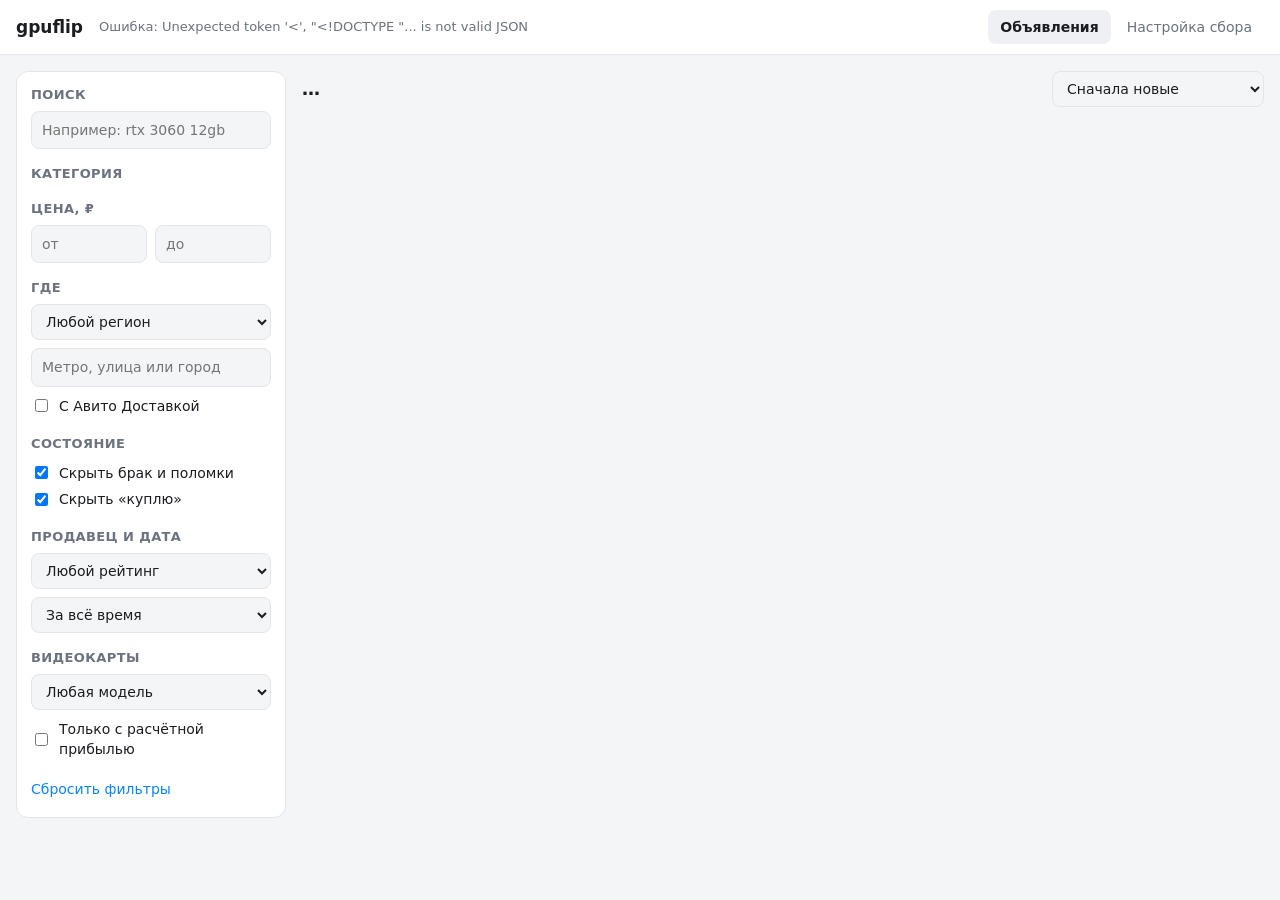
==== gpuflip/ui.html @ a9c436a2 "Sources, local UI, search modes and editable word lists - sources.py: categories x regions x filters" ====
<!doctype html>
<html lang="ru">
<head>
<meta charset="utf-8">
<meta name="viewport" content="width=device-width, initial-scale=1">
<title>gpuflip — база объявлений</title>
<style>
:root {
  --bg: #f4f5f7; --card: #fff; --text: #1b1d21; --muted: #6b7280; --line: #e3e5ea;
  --accent: #0a84ff; --accent-text: #fff; --good: #12824c; --good-bg: #e4f6ec; --bad: #b42318; --bad-bg: #fde8e6;
  --chip: #eef0f4; --warn-bg: #fff5d6; --warn: #7a5200;
}
@media (prefers-color-scheme: dark) {
  :root { --bg: #15171b; --card: #1f2227; --text: #eceef2; --muted: #9aa1ad; --line: #2e323a;
    --accent: #4aa3ff; --accent-text: #0b1220; --good: #5fd699; --good-bg: #16382a; --bad: #ff8b80; --bad-bg: #40201d;
    --chip: #2a2e36; --warn-bg: #3a3116; --warn: #f1cf77; }
}
* { box-sizing: border-box; }
body { margin: 0; background: var(--bg); color: var(--text); font: 14px/1.45 system-ui, "Segoe UI", Roboto, Arial, sans-serif; }
a { color: inherit; }
header { background: var(--card); border-bottom: 1px solid var(--line); position: sticky; top: 0; z-index: 5; }
.bar { max-width: 1280px; margin: 0 auto; padding: 10px 16px; display: flex; gap: 16px; align-items: center; flex-wrap: wrap; }
.brand { font-weight: 700; font-size: 17px; }
.stat { color: var(--muted); font-size: 13px; }
.tabs { display: flex; gap: 4px; margin-left: auto; }
.tabs button { border: 0; background: none; color: var(--muted); padding: 7px 12px; border-radius: 8px; font: inherit; cursor: pointer; }
.tabs button.on { background: var(--chip); color: var(--text); font-weight: 600; }
main { max-width: 1280px; margin: 0 auto; padding: 16px; display: grid; grid-template-columns: 270px 1fr; gap: 16px; align-items: start; }
aside { background: var(--card); border: 1px solid var(--line); border-radius: 12px; padding: 14px; position: sticky; top: 62px; max-height: calc(100vh - 78px); overflow: auto; }
aside h3 { font-size: 13px; margin: 16px 0 6px; color: var(--muted); font-weight: 600; text-transform: uppercase; letter-spacing: .03em; }
aside h3:first-child { margin-top: 0; }
input[type=text], input[type=number], input[type=search], select {
  width: 100%; padding: 8px 10px; border: 1px solid var(--line); border-radius: 8px; background: var(--bg); color: var(--text); font: inherit; }
input:focus, select:focus, button:focus-visible { outline: 2px solid var(--accent); outline-offset: 1px; }
.row2 { display: grid; grid-template-columns: 1fr 1fr; gap: 8px; }
label.chk { display: flex; gap: 8px; align-items: center; padding: 3px 0; cursor: pointer; }
label.chk span.n { margin-left: auto; color: var(--muted); font-size: 12px; font-variant-numeric: tabular-nums; }
.btn { border: 1px solid var(--line); background: var(--card); color: var(--text); padding: 8px 14px; border-radius: 8px; font: inherit; cursor: pointer; }
.btn.primary { background: var(--accent); border-color: var(--accent); color: var(--accent-text); font-weight: 600; }
.btn:disabled { opacity: .5; cursor: default; }
.btn.link { border: 0; background: none; color: var(--accent); padding: 4px 0; }
.head { display: flex; align-items: center; gap: 12px; margin-bottom: 10px; flex-wrap: wrap; }
.head h2 { margin: 0; font-size: 18px; }
.head select { width: auto; margin-left: auto; }
.card { background: var(--card); border: 1px solid var(--line); border-radius: 12px; padding: 12px; display: grid; grid-template-columns: 168px 1fr auto; gap: 14px; margin-bottom: 10px; }
.card.bad { opacity: .7; }
.pic { width: 168px; height: 126px; border-radius: 8px; background: var(--chip); object-fit: cover; display: block; }
.pic.none { display: flex; align-items: center; justify-content: center; color: var(--muted); font-size: 12px; }
.title { font-size: 16px; font-weight: 600; text-decoration: none; color: var(--accent); overflow-wrap: anywhere; }
.title:hover { text-decoration: underline; }
.desc { color: var(--text); margin: 6px 0; display: -webkit-box; -webkit-line-clamp: 3; -webkit-box-orient: vertical; overflow: hidden; white-space: pre-line; overflow-wrap: anywhere; }
.meta { color: var(--muted); font-size: 13px; }
.chips { display: flex; gap: 6px; flex-wrap: wrap; margin-top: 6px; }
.chip { background: var(--chip); border-radius: 999px; padding: 2px 9px; font-size: 12px; white-space: nowrap; }
.chip.good { background: var(--good-bg); color: var(--good); }
.chip.bad { background: var(--bad-bg); color: var(--bad); }
.chip.warn { background: var(--warn-bg); color: var(--warn); }
.side { text-align: right; min-width: 150px; }
.price { font-size: 19px; font-weight: 700; white-space: nowrap; }
.old { color: var(--muted); text-decoration: line-through; font-size: 13px; }
.profit { color: var(--good); font-weight: 600; margin-top: 6px; }
.small { font-size: 12px; color: var(--muted); }
.empty { background: var(--card); border: 1px dashed var(--line); border-radius: 12px; padding: 40px 16px; text-align: center; color: var(--muted); }
.more { display: block; margin: 14px auto; }
#settings { grid-column: 1 / -1; }
.panel { background: var(--card); border: 1px solid var(--line); border-radius: 12px; padding: 16px; margin-bottom: 16px; }
.panel h2 { margin: 0 0 4px; font-size: 18px; }
.tablewrap { overflow-x: auto; margin: 12px 0; }
table { border-collapse: collapse; width: 100%; min-width: 980px; }
th { text-align: left; font-size: 12px; color: var(--muted); font-weight: 600; padding: 4px 6px; }
td { padding: 4px 6px; vertical-align: middle; }
td input[type=number] { width: 96px; }
td.c { text-align: center; }
.note { background: var(--warn-bg); color: var(--warn); border-radius: 8px; padding: 10px 12px; margin: 10px 0; }
pre { background: var(--bg); border: 1px solid var(--line); border-radius: 8px; padding: 10px; overflow: auto; font-size: 12px; max-height: 220px; white-space: pre-wrap; }
.msg { margin-left: 10px; font-size: 13px; }
.msg.err { color: var(--bad); } .msg.ok { color: var(--good); }
[hidden] { display: none !important; }
@media (max-width: 860px) {
  main { grid-template-columns: 1fr; }
  aside { position: static; max-height: none; }
  .card { grid-template-columns: 110px 1fr; }
  .pic { width: 110px; height: 84px; }
  .side { grid-column: 1 / -1; text-align: left; }
}
</style>
</head>
<body>
<header><div class="bar">
  <span class="brand">gpuflip</span>
  <span class="stat" id="stat">загрузка…</span>
  <nav class="tabs">
    <button id="tab-list" class="on" type="button">Объявления</button>
    <button id="tab-settings" type="button">Настройка сбора</button>
  </nav>
</div></header>

<main>
  <aside id="filters">
    <h3>Поиск</h3>
    <input type="search" id="f-q" placeholder="Например: rtx 3060 12gb">

    <h3>Категория</h3>
    <div id="f-cats"></div>

    <h3>Цена, ₽</h3>
    <div class="row2">
      <input type="number" id="f-pmin" placeholder="от" min="0" step="500">
      <input type="number" id="f-pmax" placeholder="до" min="0" step="500">
    </div>

    <h3>Где</h3>
    <select id="f-region"><option value="">Любой регион</option></select>
    <input type="text" id="f-city" placeholder="Метро, улица или город" style="margin-top:8px">
    <label class="chk" style="margin-top:6px"><input type="checkbox" id="f-delivery"> С Авито Доставкой</label>

    <h3>Состояние</h3>
    <label class="chk"><input type="checkbox" id="f-defect" checked> Скрыть брак и поломки</label>
    <label class="chk"><input type="checkbox" id="f-wanted" checked> Скрыть «куплю»</label>

    <h3>Продавец и дата</h3>
    <select id="f-rating">
      <option value="">Любой рейтинг</option><option value="4.5">Рейтинг от 4,5</option><option value="4.8">Рейтинг от 4,8</option>
    </select>
    <select id="f-age" style="margin-top:8px">
      <option value="">За всё время</option><option value="1">За сутки</option><option value="3">За 3 дня</option><option value="7">За неделю</option>
    </select>

    <h3>Видеокарты</h3>
    <select id="f-model"><option value="">Любая модель</option></select>
    <label class="chk" style="margin-top:6px"><input type="checkbox" id="f-profit"> Только с расчётной прибылью</label>

    <button class="btn link" id="f-reset" type="button" style="margin-top:12px">Сбросить фильтры</button>
  </aside>

  <section id="list">
    <div class="head">
      <h2 id="count">…</h2>
      <select id="f-sort" aria-label="Сортировка">
        <option value="date">Сначала новые</option>
        <option value="price_asc">Дешевле</option>
        <option value="price_desc">Дороже</option>
        <option value="profit">По расчётной прибыли</option>
        <option value="rating">По рейтингу продавца</option>
      </select>
    </div>
    <div id="cards"></div>
    <button class="btn more" id="more" type="button" hidden>Показать ещё</button>
  </section>

  <section id="settings" hidden>
    <div class="panel">
      <h2>Что собирает парсер</h2>
      <div class="small">Каждая строка — один поиск на Авито: раздел, регион и фильтры. Сортировка всегда «по дате».</div>
      <div class="tablewrap"><table>
        <thead><tr><th>Вкл.</th><th>Название</th><th>Раздел</th><th>Регион</th><th>Только с доставкой</th>
          <th>Цена от</th><th>Цена до</th><th>Слова в поиске</th><th>Страниц</th><th></th></tr></thead>
        <tbody id="src-rows"></tbody>
      </table></div>
      <button class="btn" id="src-add" type="button">Добавить источник</button>
      <button class="btn primary" id="src-save" type="button">Сохранить</button>
      <span class="msg" id="src-msg"></span>
      <div class="note">Авито быстро ограничивает доступ: чем больше страниц и чем чаще обход, тем выше шанс получить капчу.
        Для «Вся Россия» включайте «Только с доставкой» — иначе попадут объявления, которые в Москву не привезти.</div>
    </div>
    <div class="panel">
      <h2>Обход</h2>
      <div class="small">Откроется окно Chrome и пройдёт по включённым источникам. Не чаще раза в 10 минут.</div>
      <p><button class="btn primary" id="scan-go" type="button">Запустить обход сейчас</button>
        <span class="msg" id="scan-msg"></span></p>
      <pre id="scan-log">—</pre>
    </div>
  </section>
</main>

<script>
"use strict";
const $ = id => document.getElementById(id);
const fmt = n => n == null ? "—" : Math.round(n).toLocaleString("ru-RU") + " ₽";
const FLAGS = {mining: "майнинг", untested: "не тестировалась", prepay: "предоплата", repaired: "был ремонт",
  flashed: "прошивка", no_testing_allowed: "без проверки", issues: "есть нюансы"};
const REASONS = {profit_too_small: "прибыль мала", margin_too_small: "маржа мала", out_of_budget: "вне бюджета",
  too_cheap_scam_risk: "подозрительно дёшево", no_price: "нет цены", thin_market: "мало данных о рынке",
  hard_flag: "стоп-признак в тексте", slow: "долго продаётся"};
const reasonText = r => REASONS[r.split(/[(:]/)[0]] || r;

// Тексты объявлений — чужие данные: в DOM только через textContent.
function h(tag, attrs, ...kids) {
  const el = document.createElement(tag);
  for (const [k, v] of Object.entries(attrs || {})) {
    if (v == null || v === false) continue;
    if (k === "class") el.className = v; else if (k === "text") el.textContent = v; else el.setAttribute(k, v === true ? "" : v);
  }
  for (const kid of kids) if (kid != null) el.append(kid);
  return el;
}
async function api(path, body) {
  const r = await fetch(path, body === undefined ? {} :
    {method: "POST", headers: {"Content-Type": "application/json"}, body: JSON.stringify(body)});
  const data = await r.json();
  if (!r.ok) throw new Error(data.error || r.statusText);
  return data;
}

// ---------- фильтры ----------
const TEXT = ["q", "pmin", "pmax", "region", "city", "rating", "age", "model", "sort"];
const state = {page: 1, total: 0, cats: new Set()};

function params() {
  const p = new URLSearchParams();
  for (const k of TEXT) { const v = $("f-" + k).value.trim(); if (v && !(k === "sort" && v === "date")) p.set(k, v); }
  if (state.cats.size) p.set("cat", [...state.cats].join(","));
  if ($("f-delivery").checked) p.set("delivery", "1");
  if ($("f-profit").checked) p.set("profit", "1");
  if (!$("f-defect").checked) p.set("defect", "show");
  if (!$("f-wanted").checked) p.set("wanted", "show");
  return p;
}
function restore() {
  const p = new URLSearchParams(location.hash.slice(1));
  for (const k of TEXT) if (p.has(k)) $("f-" + k).value = p.get(k);
  state.cats = new Set((p.get("cat") || "").split(",").filter(Boolean));
  $("f-delivery").checked = p.get("delivery") === "1";
  $("f-profit").checked = p.get("profit") === "1";
  $("f-defect").checked = p.get("defect") !== "show";
  $("f-wanted").checked = p.get("wanted") !== "show";
}

function card(it) {
  const safeUrl = /^https:\/\/www\.avito\.ru\//.test(it.url || "") ? it.url : null;
  const pic = it.image && /^https:\/\//.test(it.image)
    ? h("img", {class: "pic", src: it.image, alt: "", loading: "lazy", referrerpolicy: "no-referrer"})
    : h("div", {class: "pic none", text: "нет фото"});
  if (pic.tagName === "IMG") pic.onerror = () => pic.replaceWith(h("div", {class: "pic none", text: "нет фото"}));

  const chips = h("div", {class: "chips"}, h("span", {class: "chip", text: it.category_title}));
  if (it.gpu_key) chips.append(h("span", {class: "chip", text: it.gpu_key}));
  if (it.delivery) chips.append(h("span", {class: "chip good", text: "Авито Доставка"}));
  if (it.defect) chips.append(h("span", {class: "chip bad", text: "брак / поломка"}));
  if (it.wanted) chips.append(h("span", {class: "chip warn", text: "куплю"}));
  for (const f of it.flags) chips.append(h("span", {class: "chip warn", text: FLAGS[f] || f}));
  if (it.rating != null) chips.append(h("span", {class: "chip", text: "★ " + String(it.rating).replace(".", ",") + (it.reviews ? " · " + it.reviews : "")}));

  const side = h("div", {class: "side"}, h("div", {class: "price", text: it.price ? fmt(it.price) : "Цена не указана"}));
  if (it.first_price && it.first_price !== it.price) side.append(h("div", {class: "old", text: fmt(it.first_price)}));
  const sc = it.score;
  if (sc && sc.market_n) {
    side.append(h("div", {class: "small", text: "рынок " + fmt(sc.median_ask) + " (n=" + sc.market_n + ")"}));
    if (sc.ok) side.append(h("div", {class: "profit", text: "≈ +" + fmt(sc.net) + " (" + Math.round(sc.net_pct * 100) + "%)"}),
                           h("div", {class: "small", text: "торг до " + fmt(sc.target_buy)}));
    else if (sc.reason) side.append(h("div", {class: "small", text: reasonText(sc.reason)}));
  }
  return h("article", {class: "card" + (it.defect ? " bad" : "")}, pic,
    h("div", null,
      safeUrl ? h("a", {class: "title", href: safeUrl, target: "_blank", rel: "noopener noreferrer", text: it.title})
              : h("span", {class: "title", text: it.title}),
      it.description ? h("div", {class: "desc", text: it.description}) : null,
      h("div", {class: "meta", text: [it.city, it.date_text].filter(Boolean).join(" · ") || "—"}),
      chips),
    side);
}

let seq = 0;
async function load(append) {
  const my = ++seq;
  if (!append) state.page = 1;
  const p = params();
  history.replaceState(null, "", "#" + p.toString());
  p.set("page", state.page);
  let data;
  try { data = await api("/api/listings?" + p); }
  catch (e) { $("count").textContent = "Ошибка: " + e.message; return; }
  if (my !== seq) return;                       // пришёл ответ на устаревший запрос
  state.total = data.total;
  $("count").textContent = "Найдено: " + data.total.toLocaleString("ru-RU");
  const box = $("cards");
  if (!append) box.replaceChildren();
  if (!data.items.length && !append) box.append(h("div", {class: "empty", text: "Ничего не нашлось. Ослабьте фильтры или запустите сбор."}));
  for (const it of data.items) box.append(card(it));
  $("more").hidden = state.page * data.per >= data.total;
}

async function facets() {
  const f = await api("/api/facets");
  const when = f.last_seen ? new Date(f.last_seen * 1000).toLocaleString("ru-RU", {day: "numeric", month: "short", hour: "2-digit", minute: "2-digit"}) : "—";
  $("stat").textContent = `в базе ${f.total.toLocaleString("ru-RU")} · без брака ${f.clean.toLocaleString("ru-RU")} · обновлено ${when}`;
  $("f-cats").replaceChildren(...f.categories.map(c => {
    const cb = h("input", {type: "checkbox", checked: state.cats.has(c.key)});
    cb.onchange = () => { cb.checked ? state.cats.add(c.key) : state.cats.delete(c.key); load(); };
    return h("label", {class: "chk"}, cb, h("span", {text: c.title}), h("span", {class: "n", text: c.n}));
  }));
  const keep = (sel, opts, first) => { const v = sel.value; sel.replaceChildren(h("option", {value: "", text: first}), ...opts); sel.value = v; };
  keep($("f-region"), f.regions.map(r => h("option", {value: r.key, text: `${r.title} (${r.n})`})), "Любой регион");
  keep($("f-model"), f.models.map(m => h("option", {value: m.key, text: `${m.key} (${m.n})`})), "Любая модель");
}

let timer;
const soon = () => { clearTimeout(timer); timer = setTimeout(() => load(), 300); };
for (const id of ["f-q", "f-pmin", "f-pmax", "f-city"]) $(id).addEventListener("input", soon);
for (const id of ["f-region", "f-rating", "f-age", "f-model", "f-sort", "f-delivery", "f-profit", "f-defect", "f-wanted"])
  $(id).addEventListener("change", () => load());
$("more").onclick = () => { state.page++; load(true); };
$("f-reset").onclick = () => {
  for (const k of TEXT) $("f-" + k).value = k === "sort" ? "date" : "";
  $("f-delivery").checked = $("f-profit").checked = false;
  $("f-defect").checked = $("f-wanted").checked = true;
  state.cats.clear();
  facets().then(() => load());
};

// ---------- настройка сбора ----------
let meta = {categories: [], regions: []};
function srcRow(s) {
  const sel = (items, val) => { const el = h("select", null, ...items.map(i => h("option", {value: i.key, text: i.title}))); el.value = val; return el; };
  const num = v => h("input", {type: "number", min: "0", step: "500", value: v || "", placeholder: "—"});
  const tr = h("tr", null,
    h("td", {class: "c"}, h("input", {type: "checkbox", checked: s.enabled, "data-k": "enabled"})),
    h("td", null, h("input", {type: "text", value: s.name, "data-k": "name"})),
    h("td", null, sel(meta.categories, s.category)),
    h("td", null, sel(meta.regions, s.region)),
    h("td", {class: "c"}, h("input", {type: "checkbox", checked: s.delivery_only, "data-k": "delivery_only"})),
    h("td", null, num(s.pmin)), h("td", null, num(s.pmax)),
    h("td", null, h("input", {type: "text", value: s.query, placeholder: "необязательно"})),
    h("td", null, h("input", {type: "number", min: "1", max: "20", value: s.max_pages, style: "width:64px"})),
    h("td", null, h("button", {class: "btn link", type: "button", text: "Удалить"})));
  tr.querySelector("button").onclick = () => tr.remove();
  return tr;
}
function readSources() {
  return [...$("src-rows").children].map(tr => {
    const c = [...tr.children].map(td => td.firstElementChild);
    return {enabled: c[0].checked, name: c[1].value, category: c[2].value, region: c[3].value, delivery_only: c[4].checked,
      pmin: +c[5].value || 0, pmax: +c[6].value || 0, query: c[7].value, max_pages: +c[8].value || 1};
  });
}
function say(id, text, ok) { const el = $(id); el.textContent = text; el.className = "msg " + (ok ? "ok" : "err"); }
async function loadSources() {
  const d = await api("/api/sources");
  meta = d;
  $("src-rows").replaceChildren(...d.sources.map(srcRow));
  if (!d.saved) say("src-msg", "Показан набор по умолчанию — сохраните, чтобы закрепить.", true);
}
$("src-add").onclick = () => $("src-rows").append(srcRow({enabled: true, name: "", category: "videokarty", region: "moskva",
  delivery_only: false, pmin: 0, pmax: 0, query: "", max_pages: 2}));
$("src-save").onclick = async () => {
  try { const d = await api("/api/sources", readSources()); $("src-rows").replaceChildren(...d.sources.map(srcRow)); say("src-msg", "Сохранено", true); }
  catch (e) { say("src-msg", e.message, false); }
};
async function scanStatus() {
  try {
    const s = await api("/api/scan");
    $("scan-log").textContent = s.log || "—";
    $("scan-go").disabled = s.running;
    if (s.running) say("scan-msg", "Обход идёт…", true);
    return s.running;
  } catch (e) { return false; }
}
$("scan-go").onclick = async () => {
  try { await api("/api/scan", {}); say("scan-msg", "Обход запущен", true); poll(); }
  catch (e) { say("scan-msg", e.message, false); }
};
async function poll() {
  const running = await scanStatus();
  if (running) setTimeout(poll, 5000);
  else { $("scan-msg").textContent = ""; facets(); }
}

// ---------- вкладки ----------
function tab(name) {
  const list = name === "list";
  $("tab-list").classList.toggle("on", list); $("tab-settings").classList.toggle("on", !list);
  $("filters").hidden = !list; $("list").hidden = !list; $("settings").hidden = list;
  if (!list) { loadSources(); poll(); }
}
$("tab-list").onclick = () => tab("list");
$("tab-settings").onclick = () => tab("settings");

restore();
facets().then(() => load()).catch(e => { $("stat").textContent = "Ошибка: " + e.message; });
setInterval(() => facets().catch(() => {}), 60000);
</script>
</body>
</html>
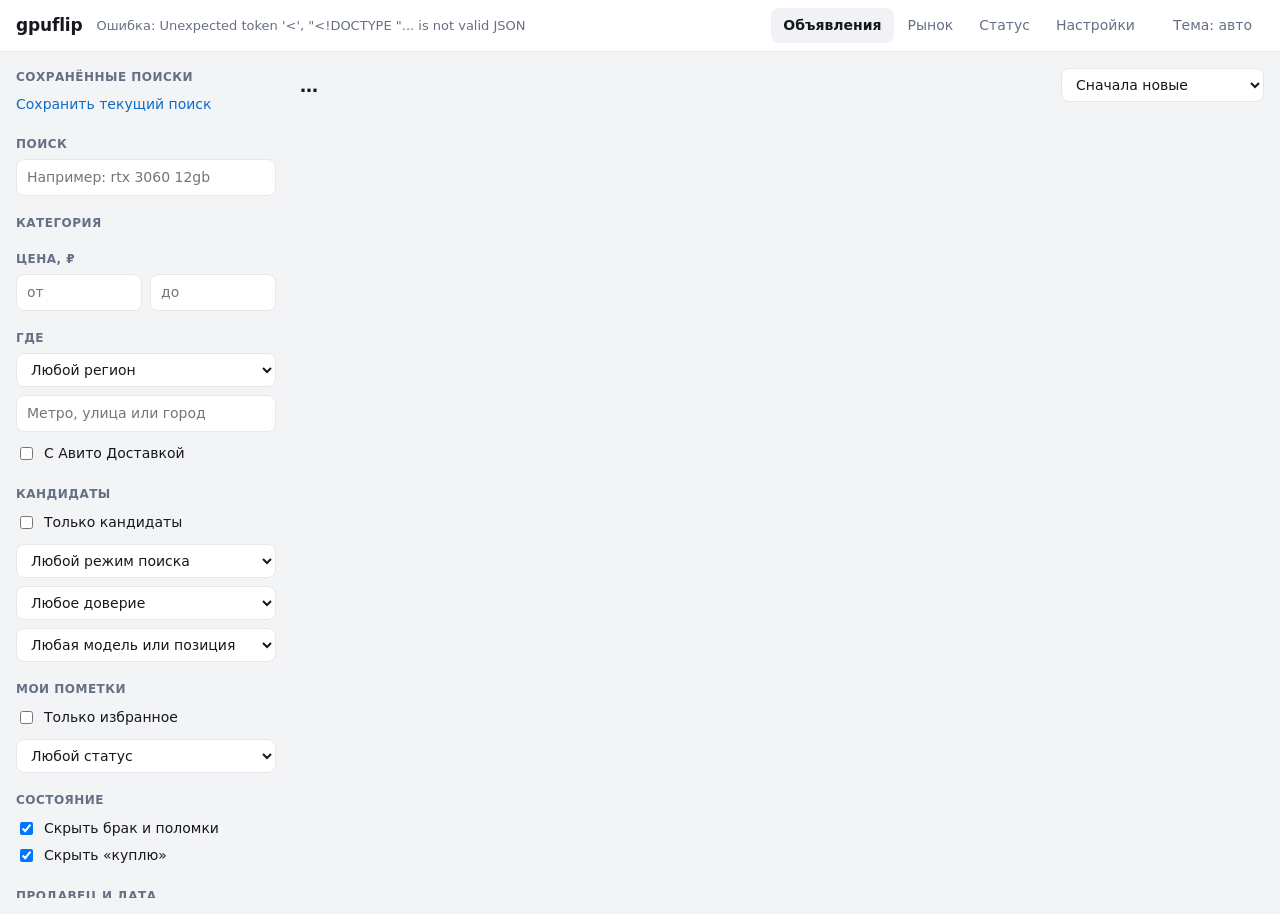
==== commit dc486ce6: "Desktop app, UI v2 and per-category collection - app.py: pywebview window, tray icon, background col" ====
--- a/gpuflip/ui.html
+++ b/gpuflip/ui.html
@@ -3,85 +3,107 @@
 <head>
 <meta charset="utf-8">
 <meta name="viewport" content="width=device-width, initial-scale=1">
-<title>gpuflip — база объявлений</title>
+<title>gpuflip</title>
 <style>
 :root {
-  --bg: #f4f5f7; --card: #fff; --text: #1b1d21; --muted: #6b7280; --line: #e3e5ea;
-  --accent: #0a84ff; --accent-text: #fff; --good: #12824c; --good-bg: #e4f6ec; --bad: #b42318; --bad-bg: #fde8e6;
-  --chip: #eef0f4; --warn-bg: #fff5d6; --warn: #7a5200;
-}
-@media (prefers-color-scheme: dark) {
-  :root { --bg: #15171b; --card: #1f2227; --text: #eceef2; --muted: #9aa1ad; --line: #2e323a;
-    --accent: #4aa3ff; --accent-text: #0b1220; --good: #5fd699; --good-bg: #16382a; --bad: #ff8b80; --bad-bg: #40201d;
-    --chip: #2a2e36; --warn-bg: #3a3116; --warn: #f1cf77; }
-}
+  --bg: #f3f4f6; --card: #ffffff; --text: #16181d; --muted: #667085; --line: #e4e7ec; --soft: #f0f2f5;
+  --accent: #0b6bcb; --accent-text: #fff; --good: #0f7a45; --good-bg: #e3f5ea; --bad: #b42318; --bad-bg: #fde7e4;
+  --warn: #8a5a00; --warn-bg: #fff3d1; --info: #3538cd; --info-bg: #e8e9ff; --series-a: #0b6bcb; --series-b: #d97706;
+}
+@media (prefers-color-scheme: dark) { :root:not([data-theme="light"]) {
+  --bg: #121418; --card: #1b1e24; --text: #eceef2; --muted: #98a2b3; --line: #2a2e37; --soft: #23272f;
+  --accent: #5aa9ff; --accent-text: #0a1220; --good: #5fd699; --good-bg: #153426; --bad: #ff9085; --bad-bg: #3c1f1c;
+  --warn: #f2cf75; --warn-bg: #382f14; --info: #a9acff; --info-bg: #23254a; --series-a: #5aa9ff; --series-b: #f5a524; } }
+:root[data-theme="dark"] {
+  --bg: #121418; --card: #1b1e24; --text: #eceef2; --muted: #98a2b3; --line: #2a2e37; --soft: #23272f;
+  --accent: #5aa9ff; --accent-text: #0a1220; --good: #5fd699; --good-bg: #153426; --bad: #ff9085; --bad-bg: #3c1f1c;
+  --warn: #f2cf75; --warn-bg: #382f14; --info: #a9acff; --info-bg: #23254a; --series-a: #5aa9ff; --series-b: #f5a524; }
 * { box-sizing: border-box; }
-body { margin: 0; background: var(--bg); color: var(--text); font: 14px/1.45 system-ui, "Segoe UI", Roboto, Arial, sans-serif; }
+body { margin: 0; background: var(--bg); color: var(--text); font: 14px/1.5 "Segoe UI", system-ui, Roboto, Arial, sans-serif; }
 a { color: inherit; }
+h2 { font-size: 18px; margin: 0; font-weight: 650; }
+h3 { font-size: 12px; margin: 18px 0 6px; color: var(--muted); font-weight: 600; text-transform: uppercase; letter-spacing: .04em; }
+.num { font-variant-numeric: tabular-nums; }
 header { background: var(--card); border-bottom: 1px solid var(--line); position: sticky; top: 0; z-index: 5; }
-.bar { max-width: 1280px; margin: 0 auto; padding: 10px 16px; display: flex; gap: 16px; align-items: center; flex-wrap: wrap; }
-.brand { font-weight: 700; font-size: 17px; }
+.bar { max-width: 1320px; margin: 0 auto; padding: 8px 16px; display: flex; gap: 14px; align-items: center; flex-wrap: wrap; }
+.brand { font-weight: 700; font-size: 17px; letter-spacing: -.01em; }
 .stat { color: var(--muted); font-size: 13px; }
-.tabs { display: flex; gap: 4px; margin-left: auto; }
-.tabs button { border: 0; background: none; color: var(--muted); padding: 7px 12px; border-radius: 8px; font: inherit; cursor: pointer; }
-.tabs button.on { background: var(--chip); color: var(--text); font-weight: 600; }
-main { max-width: 1280px; margin: 0 auto; padding: 16px; display: grid; grid-template-columns: 270px 1fr; gap: 16px; align-items: start; }
-aside { background: var(--card); border: 1px solid var(--line); border-radius: 12px; padding: 14px; position: sticky; top: 62px; max-height: calc(100vh - 78px); overflow: auto; }
-aside h3 { font-size: 13px; margin: 16px 0 6px; color: var(--muted); font-weight: 600; text-transform: uppercase; letter-spacing: .03em; }
+.tabs { display: flex; gap: 2px; margin-left: auto; }
+.tabs button, .ghost { border: 0; background: none; color: var(--muted); padding: 7px 12px; border-radius: 8px; font: inherit; cursor: pointer; }
+.tabs button.on { background: var(--soft); color: var(--text); font-weight: 600; }
+.ghost:hover, .tabs button:hover { color: var(--text); }
+main { max-width: 1320px; margin: 0 auto; padding: 16px; }
+.split { display: grid; grid-template-columns: 264px minmax(0, 1fr); gap: 20px; align-items: start; }
+aside { position: sticky; top: 58px; max-height: calc(100vh - 70px); overflow: auto; padding-right: 4px; }
 aside h3:first-child { margin-top: 0; }
 input[type=text], input[type=number], input[type=search], select {
-  width: 100%; padding: 8px 10px; border: 1px solid var(--line); border-radius: 8px; background: var(--bg); color: var(--text); font: inherit; }
-input:focus, select:focus, button:focus-visible { outline: 2px solid var(--accent); outline-offset: 1px; }
+  width: 100%; padding: 7px 10px; border: 1px solid var(--line); border-radius: 8px; background: var(--card); color: var(--text); font: inherit; }
+input:focus, select:focus, button:focus-visible, a:focus-visible { outline: 2px solid var(--accent); outline-offset: 1px; }
 .row2 { display: grid; grid-template-columns: 1fr 1fr; gap: 8px; }
+.gap { margin-top: 8px; }
 label.chk { display: flex; gap: 8px; align-items: center; padding: 3px 0; cursor: pointer; }
-label.chk span.n { margin-left: auto; color: var(--muted); font-size: 12px; font-variant-numeric: tabular-nums; }
-.btn { border: 1px solid var(--line); background: var(--card); color: var(--text); padding: 8px 14px; border-radius: 8px; font: inherit; cursor: pointer; }
+label.chk .n { margin-left: auto; color: var(--muted); font-size: 12px; }
+.btn { border: 1px solid var(--line); background: var(--card); color: var(--text); padding: 7px 14px; border-radius: 8px; font: inherit; cursor: pointer; text-decoration: none; display: inline-block; }
 .btn.primary { background: var(--accent); border-color: var(--accent); color: var(--accent-text); font-weight: 600; }
+.btn.small { padding: 4px 10px; font-size: 13px; }
 .btn:disabled { opacity: .5; cursor: default; }
-.btn.link { border: 0; background: none; color: var(--accent); padding: 4px 0; }
-.head { display: flex; align-items: center; gap: 12px; margin-bottom: 10px; flex-wrap: wrap; }
-.head h2 { margin: 0; font-size: 18px; }
-.head select { width: auto; margin-left: auto; }
-.card { background: var(--card); border: 1px solid var(--line); border-radius: 12px; padding: 12px; display: grid; grid-template-columns: 168px 1fr auto; gap: 14px; margin-bottom: 10px; }
-.card.bad { opacity: .7; }
-.pic { width: 168px; height: 126px; border-radius: 8px; background: var(--chip); object-fit: cover; display: block; }
+.link { border: 0; background: none; color: var(--accent); padding: 2px 0; font: inherit; cursor: pointer; }
+.head { display: flex; align-items: center; gap: 12px; margin-bottom: 12px; flex-wrap: wrap; }
+.head select { width: auto; }
+.push { margin-left: auto; }
+.saved { display: flex; align-items: center; gap: 6px; padding: 2px 0; }
+.saved .link { flex: 1; text-align: left; overflow: hidden; text-overflow: ellipsis; white-space: nowrap; }
+.saved .x { color: var(--muted); border: 0; background: none; cursor: pointer; font-size: 15px; }
+.card { background: var(--card); border-radius: 12px; padding: 14px; display: grid; grid-template-columns: 150px minmax(0, 1fr) 190px; gap: 16px; margin-bottom: 10px; }
+.card.bad { opacity: .65; }
+.pic { width: 150px; height: 112px; border-radius: 8px; background: var(--soft); object-fit: cover; display: block; }
 .pic.none { display: flex; align-items: center; justify-content: center; color: var(--muted); font-size: 12px; }
 .title { font-size: 16px; font-weight: 600; text-decoration: none; color: var(--accent); overflow-wrap: anywhere; }
 .title:hover { text-decoration: underline; }
-.desc { color: var(--text); margin: 6px 0; display: -webkit-box; -webkit-line-clamp: 3; -webkit-box-orient: vertical; overflow: hidden; white-space: pre-line; overflow-wrap: anywhere; }
-.meta { color: var(--muted); font-size: 13px; }
+.desc { margin: 4px 0; display: -webkit-box; -webkit-line-clamp: 2; -webkit-box-orient: vertical; overflow: hidden; overflow-wrap: anywhere; }
+.meta, .small { color: var(--muted); font-size: 12.5px; }
 .chips { display: flex; gap: 6px; flex-wrap: wrap; margin-top: 6px; }
-.chip { background: var(--chip); border-radius: 999px; padding: 2px 9px; font-size: 12px; white-space: nowrap; }
-.chip.good { background: var(--good-bg); color: var(--good); }
-.chip.bad { background: var(--bad-bg); color: var(--bad); }
-.chip.warn { background: var(--warn-bg); color: var(--warn); }
-.side { text-align: right; min-width: 150px; }
-.price { font-size: 19px; font-weight: 700; white-space: nowrap; }
+.chip { background: var(--soft); border-radius: 999px; padding: 1px 9px; font-size: 12px; white-space: nowrap; }
+.chip.good { background: var(--good-bg); color: var(--good); } .chip.bad { background: var(--bad-bg); color: var(--bad); }
+.chip.warn { background: var(--warn-bg); color: var(--warn); } .chip.info { background: var(--info-bg); color: var(--info); }
+.reasons { margin: 8px 0 0; padding: 0; list-style: none; font-size: 13px; }
+.reasons li { padding: 2px 0 2px 12px; border-left: 2px solid var(--accent); margin-bottom: 4px; overflow-wrap: anywhere; }
+.side { text-align: right; }
+.price { font-size: 20px; font-weight: 700; white-space: nowrap; }
 .old { color: var(--muted); text-decoration: line-through; font-size: 13px; }
-.profit { color: var(--good); font-weight: 600; margin-top: 6px; }
-.small { font-size: 12px; color: var(--muted); }
-.empty { background: var(--card); border: 1px dashed var(--line); border-radius: 12px; padding: 40px 16px; text-align: center; color: var(--muted); }
+.profit { color: var(--good); font-weight: 650; margin-top: 4px; }
+.tools { grid-column: 2 / -1; display: flex; gap: 10px; align-items: center; flex-wrap: wrap; border-top: 1px solid var(--line); padding-top: 10px; }
+.tools select { width: auto; padding: 4px 8px; font-size: 13px; }
+.tools input[type=text] { flex: 1; min-width: 160px; padding: 4px 8px; font-size: 13px; }
+.star { border: 0; background: none; cursor: pointer; font-size: 18px; line-height: 1; color: var(--muted); padding: 0 2px; }
+.star.on { color: #e3a008; }
+.detail { grid-column: 1 / -1; border-top: 1px solid var(--line); padding-top: 12px; }
+.legend { display: flex; gap: 16px; font-size: 12.5px; color: var(--muted); margin-top: 4px; flex-wrap: wrap; }
+.legend i { display: inline-block; width: 12px; height: 3px; border-radius: 2px; vertical-align: middle; margin-right: 5px; }
+.empty { background: var(--card); border-radius: 12px; padding: 36px 16px; text-align: center; color: var(--muted); }
+.empty .btn { margin: 8px 4px 0; }
 .more { display: block; margin: 14px auto; }
-#settings { grid-column: 1 / -1; }
-.panel { background: var(--card); border: 1px solid var(--line); border-radius: 12px; padding: 16px; margin-bottom: 16px; }
-.panel h2 { margin: 0 0 4px; font-size: 18px; }
-.tablewrap { overflow-x: auto; margin: 12px 0; }
-table { border-collapse: collapse; width: 100%; min-width: 980px; }
-th { text-align: left; font-size: 12px; color: var(--muted); font-weight: 600; padding: 4px 6px; }
-td { padding: 4px 6px; vertical-align: middle; }
-td input[type=number] { width: 96px; }
-td.c { text-align: center; }
+.panel { background: var(--card); border-radius: 12px; padding: 16px; margin-bottom: 16px; }
+.tiles { display: grid; grid-template-columns: repeat(auto-fit, minmax(170px, 1fr)); gap: 12px; margin-bottom: 16px; }
+.tile { background: var(--card); border-radius: 12px; padding: 14px; }
+.tile b { display: block; font-size: 22px; font-weight: 700; }
+.tablewrap { overflow-x: auto; margin: 10px 0; }
+table { border-collapse: collapse; width: 100%; }
+th { text-align: left; font-size: 12px; color: var(--muted); font-weight: 600; padding: 6px 8px; border-bottom: 1px solid var(--line); white-space: nowrap; }
+td { padding: 6px 8px; border-bottom: 1px solid var(--line); vertical-align: middle; }
+tr:last-child td { border-bottom: 0; }
+td.r, th.r { text-align: right; } td.c { text-align: center; }
+tr.click { cursor: pointer; } tr.click:hover td { background: var(--soft); }
+#src-table { min-width: 980px; } #src-table td { border-bottom: 0; padding: 3px 6px; } #src-table input[type=number] { width: 92px; }
 .note { background: var(--warn-bg); color: var(--warn); border-radius: 8px; padding: 10px 12px; margin: 10px 0; }
-pre { background: var(--bg); border: 1px solid var(--line); border-radius: 8px; padding: 10px; overflow: auto; font-size: 12px; max-height: 220px; white-space: pre-wrap; }
-.msg { margin-left: 10px; font-size: 13px; }
-.msg.err { color: var(--bad); } .msg.ok { color: var(--good); }
+pre { background: var(--soft); border-radius: 8px; padding: 10px; overflow: auto; font-size: 12px; max-height: 220px; white-space: pre-wrap; margin: 8px 0 0; }
+.msg { margin-left: 10px; font-size: 13px; } .msg.err { color: var(--bad); } .msg.ok { color: var(--good); }
+.up { color: var(--bad); } .down { color: var(--good); }
 [hidden] { display: none !important; }
-@media (max-width: 860px) {
-  main { grid-template-columns: 1fr; }
-  aside { position: static; max-height: none; }
-  .card { grid-template-columns: 110px 1fr; }
-  .pic { width: 110px; height: 84px; }
-  .side { grid-column: 1 / -1; text-align: left; }
+@media (max-width: 900px) {
+  .split { grid-template-columns: 1fr; } aside { position: static; max-height: none; }
+  .card { grid-template-columns: 96px minmax(0, 1fr); } .pic { width: 96px; height: 72px; }
+  .side { grid-column: 1 / -1; text-align: left; } .tools { grid-column: 1 / -1; }
 }
 </style>
 </head>
@@ -89,109 +111,168 @@
 <header><div class="bar">
   <span class="brand">gpuflip</span>
   <span class="stat" id="stat">загрузка…</span>
-  <nav class="tabs">
-    <button id="tab-list" class="on" type="button">Объявления</button>
-    <button id="tab-settings" type="button">Настройка сбора</button>
+  <nav class="tabs" id="tabs">
+    <button data-tab="list" class="on" type="button">Объявления</button>
+    <button data-tab="market" type="button">Рынок</button>
+    <button data-tab="status" type="button">Статус</button>
+    <button data-tab="settings" type="button">Настройки</button>
   </nav>
+  <button class="ghost" id="theme" type="button" title="Тема оформления">Тема: авто</button>
 </div></header>
 
 <main>
-  <aside id="filters">
+<section id="tab-list" class="split">
+  <aside>
+    <h3>Сохранённые поиски</h3>
+    <div id="saved"></div>
+    <button class="link" id="save-search" type="button">Сохранить текущий поиск</button>
     <h3>Поиск</h3>
     <input type="search" id="f-q" placeholder="Например: rtx 3060 12gb">
-
     <h3>Категория</h3>
     <div id="f-cats"></div>
-
     <h3>Цена, ₽</h3>
     <div class="row2">
       <input type="number" id="f-pmin" placeholder="от" min="0" step="500">
       <input type="number" id="f-pmax" placeholder="до" min="0" step="500">
     </div>
-
     <h3>Где</h3>
     <select id="f-region"><option value="">Любой регион</option></select>
-    <input type="text" id="f-city" placeholder="Метро, улица или город" style="margin-top:8px">
-    <label class="chk" style="margin-top:6px"><input type="checkbox" id="f-delivery"> С Авито Доставкой</label>
-
+    <input type="text" id="f-city" class="gap" placeholder="Метро, улица или город">
+    <label class="chk gap"><input type="checkbox" id="f-delivery"> С Авито Доставкой</label>
+    <h3>Кандидаты</h3>
+    <label class="chk"><input type="checkbox" id="f-profit"> Только кандидаты</label>
+    <select id="f-mode" class="gap"><option value="">Любой режим поиска</option></select>
+    <select id="f-conf" class="gap">
+      <option value="">Любое доверие</option><option value="high">Доверие: высокое</option>
+      <option value="medium">Доверие: среднее</option><option value="low">Доверие: низкое</option>
+    </select>
+    <select id="f-model" class="gap"><option value="">Любая модель или позиция</option></select>
+    <h3>Мои пометки</h3>
+    <label class="chk"><input type="checkbox" id="f-fav"> Только избранное</label>
+    <select id="f-ustatus" class="gap">
+      <option value="">Любой статус</option><option value="none">Без статуса</option><option value="new">Новый</option>
+      <option value="checked">Проверил</option><option value="bought">Купил</option><option value="skipped">Пропустил</option>
+    </select>
     <h3>Состояние</h3>
     <label class="chk"><input type="checkbox" id="f-defect" checked> Скрыть брак и поломки</label>
     <label class="chk"><input type="checkbox" id="f-wanted" checked> Скрыть «куплю»</label>
-
     <h3>Продавец и дата</h3>
-    <select id="f-rating">
-      <option value="">Любой рейтинг</option><option value="4.5">Рейтинг от 4,5</option><option value="4.8">Рейтинг от 4,8</option>
-    </select>
-    <select id="f-age" style="margin-top:8px">
-      <option value="">За всё время</option><option value="1">За сутки</option><option value="3">За 3 дня</option><option value="7">За неделю</option>
-    </select>
-
-    <h3>Видеокарты</h3>
-    <select id="f-model"><option value="">Любая модель</option></select>
-    <label class="chk" style="margin-top:6px"><input type="checkbox" id="f-profit"> Только с расчётной прибылью</label>
-
-    <button class="btn link" id="f-reset" type="button" style="margin-top:12px">Сбросить фильтры</button>
+    <select id="f-rating"><option value="">Любой рейтинг</option><option value="4.5">Рейтинг от 4,5</option><option value="4.8">Рейтинг от 4,8</option></select>
+    <select id="f-age" class="gap"><option value="">За всё время</option><option value="1">За сутки</option><option value="3">За 3 дня</option><option value="7">За неделю</option></select>
+    <button class="link gap" id="f-reset" type="button">Сбросить фильтры</button>
   </aside>
-
-  <section id="list">
+  <div>
     <div class="head">
       <h2 id="count">…</h2>
-      <select id="f-sort" aria-label="Сортировка">
-        <option value="date">Сначала новые</option>
-        <option value="price_asc">Дешевле</option>
-        <option value="price_desc">Дороже</option>
-        <option value="profit">По расчётной прибыли</option>
-        <option value="rating">По рейтингу продавца</option>
+      <select id="f-sort" class="push" aria-label="Сортировка">
+        <option value="date">Сначала новые</option><option value="profit">По прибыли</option>
+        <option value="pct">По скидке к рынку, %</option><option value="price_asc">Дешевле</option><option value="price_desc">Дороже</option>
       </select>
     </div>
     <div id="cards"></div>
     <button class="btn more" id="more" type="button" hidden>Показать ещё</button>
-  </section>
-
-  <section id="settings" hidden>
-    <div class="panel">
-      <h2>Что собирает парсер</h2>
-      <div class="small">Каждая строка — один поиск на Авито: раздел, регион и фильтры. Сортировка всегда «по дате».</div>
-      <div class="tablewrap"><table>
-        <thead><tr><th>Вкл.</th><th>Название</th><th>Раздел</th><th>Регион</th><th>Только с доставкой</th>
-          <th>Цена от</th><th>Цена до</th><th>Слова в поиске</th><th>Страниц</th><th></th></tr></thead>
-        <tbody id="src-rows"></tbody>
-      </table></div>
-      <button class="btn" id="src-add" type="button">Добавить источник</button>
-      <button class="btn primary" id="src-save" type="button">Сохранить</button>
-      <span class="msg" id="src-msg"></span>
-      <div class="note">Авито быстро ограничивает доступ: чем больше страниц и чем чаще обход, тем выше шанс получить капчу.
-        Для «Вся Россия» включайте «Только с доставкой» — иначе попадут объявления, которые в Москву не привезти.</div>
-    </div>
-    <div class="panel">
-      <h2>Обход</h2>
-      <div class="small">Откроется окно Chrome и пройдёт по включённым источникам. Не чаще раза в 10 минут.</div>
-      <p><button class="btn primary" id="scan-go" type="button">Запустить обход сейчас</button>
-        <span class="msg" id="scan-msg"></span></p>
-      <pre id="scan-log">—</pre>
-    </div>
-  </section>
+  </div>
+</section>
+
+<section id="tab-market" hidden>
+  <div class="head">
+    <h2>Рынок по позициям</h2>
+    <select id="m-cat" class="push" aria-label="Категория"><option value="">Все категории</option></select>
+    <select id="m-days" aria-label="Период"><option value="7">За 7 дней</option><option value="30">За 30 дней</option></select>
+  </div>
+  <div class="small" id="m-note"></div>
+  <div class="panel"><div class="tablewrap"><table>
+    <thead><tr><th>Позиция</th><th class="r">Объявлений</th><th>Данные</th><th class="r">Медиана</th><th class="r">Минимум</th>
+      <th class="r">Новых</th><th class="r">Ушло</th><th class="r">Изменение</th><th>Динамика медианы</th></tr></thead>
+    <tbody id="m-rows"></tbody>
+  </table></div></div>
+</section>
+
+<section id="tab-status" hidden>
+  <div class="tiles" id="s-tiles"></div>
+  <div class="panel">
+    <div class="head"><h2>Сбор</h2><span class="small" id="s-line"></span>
+      <button class="btn small push" id="s-pause" type="button" hidden>Пауза</button>
+      <button class="btn small primary" id="s-run" type="button">Обойти сейчас</button>
+      <span class="msg" id="s-msg"></span></div>
+    <div class="small">Окно Chrome открывается на время обхода. Если Авито попросит капчу — её нужно пройти в этом окне самому.</div>
+    <pre id="s-log">—</pre>
+  </div>
+  <div class="panel"><h2>Режимы поиска</h2>
+    <div class="small">Просмотрено и отсеяно — за всё время; доля ушедших — среди кандидатов, чьи карточки перепроверены.</div>
+    <div class="tablewrap"><table><thead><tr><th>Режим</th><th class="r">Просмотрено</th><th class="r">Кандидатов</th>
+      <th class="r">Средняя прибыль</th><th class="r">Ушло при проверке</th><th>Чаще всего отсеяно</th></tr></thead><tbody id="s-modes"></tbody></table></div></div>
+  <div class="panel"><h2>Последние обходы</h2>
+    <div class="tablewrap"><table><thead><tr><th>Время</th><th>Источник</th><th class="r">Просмотрено</th><th class="r">Новых</th>
+      <th class="r">Отсеяно</th><th class="r">Кандидатов</th><th class="r">Капча</th><th>Ошибка</th></tr></thead><tbody id="s-cycles"></tbody></table></div></div>
+</section>
+
+<section id="tab-settings" hidden>
+  <div class="panel">
+    <h2>Что собирает парсер</h2>
+    <div class="small">Каждая строка — один поиск на Авито: раздел, регион и фильтры. Сортировка всегда «по дате».</div>
+    <div class="tablewrap"><table id="src-table">
+      <thead><tr><th>Вкл.</th><th>Название</th><th>Раздел</th><th>Регион</th><th>Только с доставкой</th>
+        <th>Цена от</th><th>Цена до</th><th>Слова в поиске</th><th>Страниц</th><th></th></tr></thead>
+      <tbody id="src-rows"></tbody>
+    </table></div>
+    <button class="btn" id="src-add" type="button">Добавить источник</button>
+    <button class="btn primary" id="src-save" type="button">Сохранить</button>
+    <span class="msg" id="src-msg"></span>
+    <div class="note">Авито быстро ограничивает доступ: чем больше страниц и чем чаще обход, тем выше шанс получить капчу.
+      Для «Вся Россия» включайте «Только с доставкой» — иначе попадут объявления, которые в Москву не привезти.</div>
+  </div>
+  <div class="panel" id="app-panel" hidden>
+    <h2>Приложение</h2>
+    <label class="chk gap"><input type="checkbox" id="a-autostart"> Запускать вместе с Windows (свёрнутым в трей)</label>
+    <p><button class="btn" id="a-update" type="button">Проверить обновления</button><span class="msg" id="a-msg"></span></p>
+    <div class="small" id="a-home"></div>
+  </div>
+  <div class="panel">
+    <h2>Списки слов</h2>
+    <div class="small">Стоп-слова, слова риска и маркеры срочности лежат в папке <b>words</b> рядом с базой: stop.txt, risk.txt, urgent.txt.
+      Их можно править в Блокноте. После правки пересчитайте базу командой <code>python -m gpuflip rescore</code>.</div>
+  </div>
+</section>
 </main>
 
 <script>
 "use strict";
 const $ = id => document.getElementById(id);
 const fmt = n => n == null ? "—" : Math.round(n).toLocaleString("ru-RU") + " ₽";
-const FLAGS = {mining: "майнинг", untested: "не тестировалась", prepay: "предоплата", repaired: "был ремонт",
-  flashed: "прошивка", no_testing_allowed: "без проверки", issues: "есть нюансы"};
+const num = n => (n || 0).toLocaleString("ru-RU");
+const pct = x => x == null ? "—" : Math.round(x * 100) + "%";
+const when = ts => ts ? new Date(ts * 1000).toLocaleString("ru-RU", {day: "numeric", month: "short", hour: "2-digit", minute: "2-digit"}) : "—";
+const FLAGS = {mining: "майнинг", untested: "не тестировалась", prepay: "предоплата", repaired: "был ремонт", flashed: "прошивка",
+  no_testing_allowed: "без проверки", issues: "есть нюансы", no_warranty: "без гарантии", model_from_desc: "модель не из заголовка"};
 const REASONS = {profit_too_small: "прибыль мала", margin_too_small: "маржа мала", out_of_budget: "вне бюджета",
-  too_cheap_scam_risk: "подозрительно дёшево", no_price: "нет цены", thin_market: "мало данных о рынке",
-  hard_flag: "стоп-признак в тексте", slow: "долго продаётся"};
-const reasonText = r => REASONS[r.split(/[(:]/)[0]] || r;
+  too_cheap_scam_risk: "подозрительно дёшево", no_price: "нет цены", thin_market: "мало объявлений для оценки",
+  low_data: "мало данных — без алерта", prepayment: "предоплата", illiquid: "долго продаётся", defective: "брак", wanted: "«куплю»",
+  model_not_found: "модель не определена", vram_unknown: "объём памяти не указан", multi_model: "несколько моделей",
+  not_gpu: "не видеокарта", no_delivery: "нет доставки", not_below_median: "не ниже медианы", position_not_recognized: "позиция не определена",
+  position_too_coarse: "позиция слишком общая", gpu_not_priced: "видеокарта не оценена", only_gpu_recognized: "распознана только видеокарта",
+  parts_not_25pct_above_price: "детали не на 25% дороже лота", gpu_absent: "без видеокарты", laptop: "ноутбук", monoblock: "моноблок",
+  not_desktop: "не системный блок", fuzzy_price_above_60pct: "опечатка: цена выше 60% медианы", price_not_suspicious: "цена обычная",
+  profit_below_urgent_threshold: "прибыль ниже порога", pc_not_supported_yet: "целый ПК"};
+const reasonText = r => REASONS[(r || "").split(/[(:]/)[0]] || r;
+const STATUS = {new: "Новый", checked: "Проверил", bought: "Купил", skipped: "Пропустил"};
+const CONF = {high: "высокое", medium: "среднее", low: "низкое"};
 
 // Тексты объявлений — чужие данные: в DOM только через textContent.
 function h(tag, attrs, ...kids) {
   const el = document.createElement(tag);
   for (const [k, v] of Object.entries(attrs || {})) {
     if (v == null || v === false) continue;
-    if (k === "class") el.className = v; else if (k === "text") el.textContent = v; else el.setAttribute(k, v === true ? "" : v);
+    if (k === "class") el.className = v; else if (k === "text") el.textContent = v;
+    else if (k.startsWith("on")) el[k] = v; else el.setAttribute(k, v === true ? "" : v);
   }
-  for (const kid of kids) if (kid != null) el.append(kid);
+  for (const kid of kids.flat()) if (kid != null) el.append(kid);
+  return el;
+}
+function svg(tag, attrs, ...kids) {
+  const el = document.createElementNS("http://www.w3.org/2000/svg", tag);
+  for (const [k, v] of Object.entries(attrs || {})) if (v != null) el.setAttribute(k, v);
+  for (const kid of kids.flat()) if (kid != null) el.append(kid);
   return el;
 }
 async function api(path, body) {
@@ -201,29 +282,113 @@
   if (!r.ok) throw new Error(data.error || r.statusText);
   return data;
 }
+function say(id, text, ok) { const el = $(id); el.textContent = text; el.className = "msg " + (ok ? "ok" : "err"); }
+
+// ---------- тема ----------
+const THEMES = ["auto", "light", "dark"], THEME_RU = {auto: "авто", light: "светлая", dark: "тёмная"};
+function applyTheme(t) {
+  if (t === "auto") document.documentElement.removeAttribute("data-theme"); else document.documentElement.setAttribute("data-theme", t);
+  $("theme").textContent = "Тема: " + THEME_RU[t];
+}
+let theme = "auto";
+try { theme = localStorage.getItem("gpuflip-theme") || "auto"; } catch (e) {}
+if (!THEMES.includes(theme)) theme = "auto";
+applyTheme(theme);
+$("theme").onclick = () => { theme = THEMES[(THEMES.indexOf(theme) + 1) % 3]; applyTheme(theme); try { localStorage.setItem("gpuflip-theme", theme); } catch (e) {} };
 
 // ---------- фильтры ----------
-const TEXT = ["q", "pmin", "pmax", "region", "city", "rating", "age", "model", "sort"];
-const state = {page: 1, total: 0, cats: new Set()};
+const TEXT = ["q", "pmin", "pmax", "region", "city", "rating", "age", "model", "mode", "conf", "ustatus", "sort"];
+const CHECKS = ["delivery", "profit", "fav"];
+const state = {page: 1, total: 0, cats: new Set(), pending: {}};
 
 function params() {
   const p = new URLSearchParams();
-  for (const k of TEXT) { const v = $("f-" + k).value.trim(); if (v && !(k === "sort" && v === "date")) p.set(k, v); }
+  for (const k of TEXT) { const v = ($("f-" + k).value || state.pending[k] || "").trim(); if (v && !(k === "sort" && v === "date")) p.set(k, v); }
   if (state.cats.size) p.set("cat", [...state.cats].join(","));
-  if ($("f-delivery").checked) p.set("delivery", "1");
-  if ($("f-profit").checked) p.set("profit", "1");
+  for (const k of CHECKS) if ($("f-" + k).checked) p.set(k, "1");
   if (!$("f-defect").checked) p.set("defect", "show");
   if (!$("f-wanted").checked) p.set("wanted", "show");
   return p;
 }
-function restore() {
-  const p = new URLSearchParams(location.hash.slice(1));
-  for (const k of TEXT) if (p.has(k)) $("f-" + k).value = p.get(k);
+function restore(query) {
+  const p = new URLSearchParams(query);
+  state.pending = {};
+  for (const k of TEXT) {
+    const v = p.get(k) || (k === "sort" ? "date" : "");
+    $("f-" + k).value = v;
+    if (v && $("f-" + k).value !== v) state.pending[k] = v;      // список ещё не загружен — применится после facets()
+  }
   state.cats = new Set((p.get("cat") || "").split(",").filter(Boolean));
-  $("f-delivery").checked = p.get("delivery") === "1";
-  $("f-profit").checked = p.get("profit") === "1";
+  for (const k of CHECKS) $("f-" + k).checked = p.get(k) === "1";
   $("f-defect").checked = p.get("defect") !== "show";
   $("f-wanted").checked = p.get("wanted") !== "show";
+  document.querySelectorAll("#f-cats input").forEach(cb => { cb.checked = state.cats.has(cb.value); });
+}
+function clearParam(k) {
+  if (k === "cat") state.cats.clear(); else if (CHECKS.includes(k)) $("f-" + k).checked = false; else { $("f-" + k).value = ""; delete state.pending[k]; }
+  document.querySelectorAll("#f-cats input").forEach(cb => { cb.checked = state.cats.has(cb.value); });
+  load();
+}
+
+function trustChip(sc) {
+  if (!sc || !sc.market_n) return h("span", {class: "chip", text: "рынок не оценён"});
+  if (sc.market_n >= 10) return h("span", {class: "chip good", text: "n=" + sc.market_n + " · данных достаточно"});
+  if (sc.market_n >= 6) return h("span", {class: "chip warn", text: "n=" + sc.market_n + " · мало данных"});
+  return h("span", {class: "chip", text: "n=" + sc.market_n + " · оценки нет"});
+}
+
+function chart(d) {
+  const W = 640, H = 170, L = 56, R = 12, T = 10, B = 24;
+  const a = d.price_history.map(p => [p.ts, p.price]);
+  const b = d.market_history.map(m => [Date.parse(m.day + "T12:00:00") / 1000, m.median]);
+  if (a.length) a.push([Date.now() / 1000, a[a.length - 1][1]]);          // цена держится до сегодняшнего дня
+  const all = a.concat(b);
+  if (all.length < 2) return h("div", {class: "small", text: "История ещё не накопилась: график появится после нескольких обходов."});
+  const x0 = Math.min(...all.map(p => p[0])), x1 = Math.max(...all.map(p => p[0]), x0 + 3600);
+  let y0 = Math.min(...all.map(p => p[1])), y1 = Math.max(...all.map(p => p[1]));
+  const pad = (y1 - y0) * 0.15 || y1 * 0.1 || 1; y0 = Math.max(0, y0 - pad); y1 += pad;
+  const X = t => L + (t - x0) / (x1 - x0) * (W - L - R), Y = v => T + (1 - (v - y0) / (y1 - y0)) * (H - T - B);
+  const step = pts => pts.map((p, i) => (i ? "H" + X(p[0]).toFixed(1) + "V" + Y(p[1]).toFixed(1) : "M" + X(p[0]).toFixed(1) + "," + Y(p[1]).toFixed(1))).join("");
+  const line = pts => pts.map((p, i) => (i ? "L" : "M") + X(p[0]).toFixed(1) + "," + Y(p[1]).toFixed(1)).join("");
+  const g = svg("svg", {viewBox: `0 0 ${W} ${H}`, width: "100%", role: "img", "aria-label": "Цена объявления и медиана позиции"});
+  for (let i = 0; i <= 3; i++) {
+    const v = y0 + (y1 - y0) * i / 3, y = Y(v);
+    g.append(svg("line", {x1: L, x2: W - R, y1: y, y2: y, stroke: "var(--line)", "stroke-width": 1}));
+    const t = svg("text", {x: L - 6, y: y + 4, "text-anchor": "end", "font-size": 11, fill: "var(--muted)"}); t.textContent = Math.round(v).toLocaleString("ru-RU"); g.append(t);
+  }
+  for (const [t, anchor] of [[x0, "start"], [x1, "end"]]) {
+    const tx = svg("text", {x: X(t), y: H - 6, "text-anchor": anchor, "font-size": 11, fill: "var(--muted)"});
+    tx.textContent = new Date(t * 1000).toLocaleDateString("ru-RU", {day: "numeric", month: "short"}); g.append(tx);
+  }
+  if (b.length) { g.append(svg("path", {d: line(b), fill: "none", stroke: "var(--series-b)", "stroke-width": 2}));
+    for (const p of b) g.append(svg("circle", {cx: X(p[0]), cy: Y(p[1]), r: 3, fill: "var(--series-b)"})); }
+  if (a.length) { g.append(svg("path", {d: step(a), fill: "none", stroke: "var(--series-a)", "stroke-width": 2}));
+    for (const p of a.slice(0, -1)) g.append(svg("circle", {cx: X(p[0]), cy: Y(p[1]), r: 3, fill: "var(--series-a)"})); }
+  return h("div", null, g, h("div", {class: "legend"},
+    h("span", null, h("i", {style: "background:var(--series-a)"}), "цена объявления"),
+    h("span", null, h("i", {style: "background:var(--series-b)"}), "медиана позиции" + (d.item_key ? " «" + d.item_key + "»" : ""))));
+}
+
+function detail(d) {
+  const box = h("div", {class: "detail"}, chart(d));
+  const sc = d.score, rows = [];
+  if (sc && sc.market_n) {
+    rows.push(["Рынок", fmt(sc.median_ask) + " (n=" + sc.market_n + ")"]);
+    if (sc.sell_price) rows.push(["Оценка продажи", fmt(sc.sell_price)]);
+    if (sc.target_buy) rows.push(["Покупка после торга", fmt(sc.target_buy)]);
+    if (sc.discount_vs_market != null) rows.push(["Скидка к рынку", pct(sc.discount_vs_market)]);
+    if (sc.risk_loss) rows.push(["Штраф за риск", "−" + fmt(sc.risk_loss)]);
+    if (sc.net != null && sc.target_buy) rows.push(["Чистыми", fmt(sc.net) + " (" + pct(sc.net_pct) + ")"]);
+    if (!sc.ok && sc.reason) rows.push(["Почему не кандидат", reasonText(sc.reason)]);
+  }
+  const risks = Object.entries(d.flags).map(([k, v]) => (FLAGS[k] || k) + " — " + Math.round(v * 100) + "%");
+  if (risks.length) rows.push(["Признаки риска", risks.join("; ")]);
+  if (d.avito_condition) rows.push(["Состояние на Авито", d.avito_condition]);
+  if (d.model_source && d.model_source !== "title") rows.push(["Модель определена", d.model_source === "fuzzy" ? "с исправлением опечатки" : "по описанию"]);
+  for (const c of d.candidates) rows.push([c.title + (c.inactive_at ? " (объявление ушло)" : ""), "≈ +" + fmt(c.est_profit) + ", доверие " + (CONF[c.confidence] || "—")]);
+  if (rows.length) box.append(h("table", {style: "margin-top:10px"}, h("tbody", null,
+    rows.map(r => h("tr", null, h("td", {class: "small", text: r[0], style: "width:220px"}), h("td", {text: r[1]}))))));
+  return box;
 }
 
 function card(it) {
@@ -234,30 +399,52 @@
   if (pic.tagName === "IMG") pic.onerror = () => pic.replaceWith(h("div", {class: "pic none", text: "нет фото"}));
 
   const chips = h("div", {class: "chips"}, h("span", {class: "chip", text: it.category_title}));
-  if (it.gpu_key) chips.append(h("span", {class: "chip", text: it.gpu_key}));
+  if (it.item_key) chips.append(h("span", {class: "chip", text: it.item_key}));
+  for (const m of it.modes) chips.append(h("span", {class: "chip info", text: m.title}));
   if (it.delivery) chips.append(h("span", {class: "chip good", text: "Авито Доставка"}));
+  if (it.urgent) chips.append(h("span", {class: "chip warn", text: "срочно / торг"}));
   if (it.defect) chips.append(h("span", {class: "chip bad", text: "брак / поломка"}));
   if (it.wanted) chips.append(h("span", {class: "chip warn", text: "куплю"}));
-  for (const f of it.flags) chips.append(h("span", {class: "chip warn", text: FLAGS[f] || f}));
+  for (const f of Object.keys(it.flags)) chips.append(h("span", {class: "chip warn", text: FLAGS[f] || f}));
   if (it.rating != null) chips.append(h("span", {class: "chip", text: "★ " + String(it.rating).replace(".", ",") + (it.reviews ? " · " + it.reviews : "")}));
 
-  const side = h("div", {class: "side"}, h("div", {class: "price", text: it.price ? fmt(it.price) : "Цена не указана"}));
-  if (it.first_price && it.first_price !== it.price) side.append(h("div", {class: "old", text: fmt(it.first_price)}));
+  const side = h("div", {class: "side"}, h("div", {class: "price num", text: it.price ? fmt(it.price) : "Цена не указана"}));
+  if (it.first_price && it.first_price !== it.price) side.append(h("div", {class: "old num", text: fmt(it.first_price)}));
+  if (it.unit_price) side.append(h("div", {class: "small num", text: Math.round(it.unit_price).toLocaleString("ru-RU") + (/^PSU/.test(it.item_key || "") ? " ₽/Вт" : " ₽/ГБ")}));
   const sc = it.score;
-  if (sc && sc.market_n) {
-    side.append(h("div", {class: "small", text: "рынок " + fmt(sc.median_ask) + " (n=" + sc.market_n + ")"}));
-    if (sc.ok) side.append(h("div", {class: "profit", text: "≈ +" + fmt(sc.net) + " (" + Math.round(sc.net_pct * 100) + "%)"}),
-                           h("div", {class: "small", text: "торг до " + fmt(sc.target_buy)}));
-    else if (sc.reason) side.append(h("div", {class: "small", text: reasonText(sc.reason)}));
-  }
-  return h("article", {class: "card" + (it.defect ? " bad" : "")}, pic,
+  if (sc && sc.market_n) side.append(h("div", {class: "small num", text: "рынок " + fmt(sc.median_ask)}));
+  if (it.est_profit > 0) side.append(h("div", {class: "profit num", text: "≈ +" + fmt(it.est_profit) + " (" + pct(it.est_profit_pct) + ")"}));
+  else if (sc && sc.reason && !sc.ok && sc.market_n) side.append(h("div", {class: "small", text: reasonText(sc.reason)}));
+  side.append(h("div", {class: "chips", style: "justify-content:flex-end"}, trustChip(sc),
+    it.confidence ? h("span", {class: "chip " + (it.confidence === "high" ? "good" : "warn"), text: "доверие: " + CONF[it.confidence]}) : null));
+
+  const reasons = it.reason ? h("ul", {class: "reasons"}, it.reason.split(" | ").map(r => h("li", {text: r}))) : null;
+  const meta = [it.city, it.date_text, it.avito_condition].filter(Boolean).join(" · ") || "—";
+
+  const el = h("article", {class: "card" + (it.defect ? " bad" : "")});
+  const save = async patch => { try { Object.assign(it, await api("/api/listing", {id: it.id, ...patch})); } catch (e) { alert(e.message); } };
+  const star = h("button", {class: "star" + (it.fav ? " on" : ""), type: "button", title: "Избранное", "aria-label": "Избранное", "aria-pressed": it.fav ? "true" : "false", text: it.fav ? "★" : "☆"});
+  star.onclick = async () => { await save({fav: !it.fav}); star.textContent = it.fav ? "★" : "☆"; star.classList.toggle("on", !!it.fav); star.setAttribute("aria-pressed", it.fav ? "true" : "false"); };
+  const st = h("select", {"aria-label": "Мой статус"}, h("option", {value: "", text: "Без статуса"}), Object.entries(STATUS).map(([k, v]) => h("option", {value: k, text: v})));
+  st.value = it.user_status || ""; st.onchange = () => save({user_status: st.value || null});
+  const note = h("input", {type: "text", placeholder: "Заметка", value: it.note || "", "aria-label": "Заметка"});
+  note.onchange = () => save({note: note.value});
+  let open = null;
+  const more = h("button", {class: "link", type: "button", text: "График и расчёт"});
+  more.onclick = async () => {
+    if (open) { open.remove(); open = null; more.textContent = "График и расчёт"; return; }
+    try { open = detail(await api("/api/listing?id=" + encodeURIComponent(it.id))); el.append(open); more.textContent = "Скрыть"; }
+    catch (e) { alert(e.message); }
+  };
+  el.append(pic,
     h("div", null,
-      safeUrl ? h("a", {class: "title", href: safeUrl, target: "_blank", rel: "noopener noreferrer", text: it.title})
-              : h("span", {class: "title", text: it.title}),
+      safeUrl ? h("a", {class: "title", href: safeUrl, target: "_blank", rel: "noopener noreferrer", text: it.title}) : h("span", {class: "title", text: it.title}),
       it.description ? h("div", {class: "desc", text: it.description}) : null,
-      h("div", {class: "meta", text: [it.city, it.date_text].filter(Boolean).join(" · ") || "—"}),
-      chips),
-    side);
+      h("div", {class: "meta", text: meta}), chips, reasons),
+    side,
+    h("div", {class: "tools"}, star, st, note, more,
+      safeUrl ? h("a", {class: "btn small primary", href: safeUrl, target: "_blank", rel: "noopener noreferrer", text: "Открыть на Авито"}) : null));
+  return el;
 }
 
 let seq = 0;
@@ -272,57 +459,141 @@
   catch (e) { $("count").textContent = "Ошибка: " + e.message; return; }
   if (my !== seq) return;                       // пришёл ответ на устаревший запрос
   state.total = data.total;
-  $("count").textContent = "Найдено: " + data.total.toLocaleString("ru-RU");
+  $("count").textContent = "Найдено: " + num(data.total);
   const box = $("cards");
   if (!append) box.replaceChildren();
-  if (!data.items.length && !append) box.append(h("div", {class: "empty", text: "Ничего не нашлось. Ослабьте фильтры или запустите сбор."}));
+  if (!data.total) {
+    const hints = (data.hints || []).map(x => h("button", {class: "btn small", type: "button",
+      text: "Убрать «" + x.label + "» — найдётся " + num(x.count), onclick: () => clearParam(x.param)}));
+    box.append(h("div", {class: "empty"},
+      h("div", {text: hints.length ? "Ничего не нашлось. Выдачу обнуляет один из фильтров:" : "Ничего не нашлось. Сбросьте фильтры или запустите сбор на вкладке «Статус»."}),
+      hints));
+  }
   for (const it of data.items) box.append(card(it));
   $("more").hidden = state.page * data.per >= data.total;
 }
 
 async function facets() {
   const f = await api("/api/facets");
-  const when = f.last_seen ? new Date(f.last_seen * 1000).toLocaleString("ru-RU", {day: "numeric", month: "short", hour: "2-digit", minute: "2-digit"}) : "—";
-  $("stat").textContent = `в базе ${f.total.toLocaleString("ru-RU")} · без брака ${f.clean.toLocaleString("ru-RU")} · обновлено ${when}`;
+  $("stat").textContent = `в базе ${num(f.total)} · без брака ${num(f.clean)} · обновлено ${when(f.last_seen)}`;
   $("f-cats").replaceChildren(...f.categories.map(c => {
-    const cb = h("input", {type: "checkbox", checked: state.cats.has(c.key)});
+    const cb = h("input", {type: "checkbox", value: c.key, checked: state.cats.has(c.key)});
     cb.onchange = () => { cb.checked ? state.cats.add(c.key) : state.cats.delete(c.key); load(); };
-    return h("label", {class: "chk"}, cb, h("span", {text: c.title}), h("span", {class: "n", text: c.n}));
+    return h("label", {class: "chk"}, cb, h("span", {text: c.title}), h("span", {class: "n num", text: c.n}));
   }));
-  const keep = (sel, opts, first) => { const v = sel.value; sel.replaceChildren(h("option", {value: "", text: first}), ...opts); sel.value = v; };
-  keep($("f-region"), f.regions.map(r => h("option", {value: r.key, text: `${r.title} (${r.n})`})), "Любой регион");
-  keep($("f-model"), f.models.map(m => h("option", {value: m.key, text: `${m.key} (${m.n})`})), "Любая модель");
-}
+  const fill = (id, opts, first) => {
+    const sel = $(id), k = id.slice(2), v = sel.value || state.pending[k] || "";
+    sel.replaceChildren(h("option", {value: "", text: first}), ...opts);
+    sel.value = v; if (sel.value === v) delete state.pending[k];
+  };
+  fill("f-region", f.regions.map(r => h("option", {value: r.key, text: `${r.title} (${num(r.n)})`})), "Любой регион");
+  fill("f-model", f.models.map(m => h("option", {value: m.key, text: `${m.key} (${m.n})`})), "Любая модель или позиция");
+  fill("f-mode", f.modes.map(m => h("option", {value: m.key, text: `${m.title} (${m.n})`})), "Любой режим поиска");
+  const mc = $("m-cat"), mv = mc.value;
+  mc.replaceChildren(h("option", {value: "", text: "Все категории"}), ...f.categories.map(c => h("option", {value: c.key, text: c.title}))); mc.value = mv;
+}
+
+async function loadSaved(list) {
+  list = list || await api("/api/saved");
+  $("saved").replaceChildren(...(list.length ? list.map(s => h("div", {class: "saved"},
+    h("button", {class: "link", type: "button", text: s.name, title: s.name, onclick: () => { restore(s.query); load(); }}),
+    h("button", {class: "x", type: "button", title: "Удалить", "aria-label": "Удалить поиск " + s.name, text: "×",
+      onclick: async () => loadSaved(await api("/api/saved", {delete: s.id}))})))
+    : [h("div", {class: "small", text: "Пока нет. Настройте фильтры и сохраните."})]));
+}
+$("save-search").onclick = async () => {
+  const name = prompt("Название поиска:", $("f-q").value || $("f-model").value || "Мой поиск");
+  if (name) try { loadSaved(await api("/api/saved", {name, query: params().toString()})); } catch (e) { alert(e.message); }
+};
 
 let timer;
 const soon = () => { clearTimeout(timer); timer = setTimeout(() => load(), 300); };
 for (const id of ["f-q", "f-pmin", "f-pmax", "f-city"]) $(id).addEventListener("input", soon);
-for (const id of ["f-region", "f-rating", "f-age", "f-model", "f-sort", "f-delivery", "f-profit", "f-defect", "f-wanted"])
-  $(id).addEventListener("change", () => load());
+for (const id of ["f-region", "f-rating", "f-age", "f-model", "f-mode", "f-conf", "f-ustatus", "f-sort", "f-delivery", "f-profit", "f-fav", "f-defect", "f-wanted"])
+  $(id).addEventListener("change", () => { delete state.pending[id.slice(2)]; load(); });
 $("more").onclick = () => { state.page++; load(true); };
-$("f-reset").onclick = () => {
-  for (const k of TEXT) $("f-" + k).value = k === "sort" ? "date" : "";
-  $("f-delivery").checked = $("f-profit").checked = false;
-  $("f-defect").checked = $("f-wanted").checked = true;
-  state.cats.clear();
-  facets().then(() => load());
-};
-
-// ---------- настройка сбора ----------
+$("f-reset").onclick = () => { restore(""); load(); };
+
+// ---------- рынок ----------
+function spark(hist) {
+  if (hist.length < 2) return h("span", {class: "small", text: "копится"});
+  const W = 120, H = 26, v = hist.map(x => x.median), lo = Math.min(...v), hi = Math.max(...v), span = hi - lo || 1;
+  const d = v.map((y, i) => (i ? "L" : "M") + (i / (v.length - 1) * (W - 4) + 2).toFixed(1) + "," + (H - 3 - (y - lo) / span * (H - 6)).toFixed(1)).join("");
+  return svg("svg", {viewBox: `0 0 ${W} ${H}`, width: W, height: H, "aria-hidden": "true"}, svg("path", {d, fill: "none", stroke: "var(--series-a)", "stroke-width": 2}));
+}
+async function loadMarket() {
+  const d = await api(`/api/market?days=${$("m-days").value}&cat=${encodeURIComponent($("m-cat").value)}`);
+  $("m-note").textContent = d.history_days < 2
+    ? "Динамика появится, когда накопится история хотя бы за два дня: медианы записываются при каждом обходе."
+    : `История медиан за ${d.history_days} дн. «Новых» и «ушло» — за выбранный период.`;
+  $("m-rows").replaceChildren(...d.rows.map(r => {
+    const tr = h("tr", {class: "click", title: "Показать объявления этой позиции"},
+      h("td", {text: r.key}), h("td", {class: "r num", text: r.n}),
+      h("td", null, h("span", {class: "chip " + (r.trust === "ok" ? "good" : r.trust === "low" ? "warn" : ""),
+        text: r.trust === "ok" ? "достаточно" : r.trust === "low" ? "мало данных" : "оценки нет"})),
+      h("td", {class: "r num", text: fmt(r.median)}), h("td", {class: "r num", text: fmt(r.min)}),
+      h("td", {class: "r num", text: r.new}), h("td", {class: "r num", text: r.gone}),
+      h("td", {class: "r num " + (r.change > 0 ? "up" : r.change < 0 ? "down" : ""), text: r.change == null ? "—" : (r.change > 0 ? "+" : "") + (r.change * 100).toFixed(1) + "%"}),
+      h("td", null, spark(r.history)));
+    tr.onclick = () => { restore("model=" + encodeURIComponent(r.key)); tab("list"); load(); };
+    return tr;
+  }));
+  if (!d.rows.length) $("m-rows").append(h("tr", null, h("td", {colspan: 9, class: "small", text: "Нет позиций хотя бы с тремя объявлениями."})));
+}
+$("m-days").onchange = loadMarket; $("m-cat").onchange = loadMarket;
+
+// ---------- статус ----------
+let polling = null;
+async function loadStatus() {
+  const s = await api("/api/status");
+  const a = s.app;
+  const tile = (label, value, sub) => h("div", {class: "tile"}, h("span", {class: "small", text: label}), h("b", {class: "num", text: value}), sub ? h("span", {class: "small", text: sub}) : null);
+  $("s-tiles").replaceChildren(
+    tile("Последний обход", s.last.finished ? when(s.last.finished) : "ещё не было", s.last.sources ? "источников: " + s.last.sources : ""),
+    tile("Просмотрено", num(s.last.seen), "новых: " + num(s.last.new)),
+    tile("Отсеяно", num(s.last.rejected), "кандидатов: " + num(s.last.candidates)),
+    tile("Капчи за 7 дней", num(s.week.captcha), "блокировок: " + num(s.week.blocked)),
+    tile("Ошибки за 7 дней", num(s.week.errors), "обходов источников: " + num(s.week.sources)));
+  $("s-line").textContent = a.status_line + (a.next_at ? " · следующий около " + when(a.next_at) : "");
+  $("s-pause").hidden = !a.desktop; $("s-pause").textContent = a.paused ? "Продолжить" : "Пауза";
+  $("s-run").disabled = a.state === "running";
+  $("s-modes").replaceChildren(...s.by_mode.map(m => h("tr", null,
+    h("td", {text: m.title}), h("td", {class: "r num", text: num(m.viewed)}), h("td", {class: "r num", text: num(m.candidates)}),
+    h("td", {class: "r num", text: m.candidates ? fmt(m.avg_profit) : "—"}),
+    h("td", {class: "r num", text: m.inactive_share == null ? "ещё не проверялись" : pct(m.inactive_share) + ` (${m.inactive} из ${m.checked})`}),
+    h("td", {class: "small", text: Object.entries(m.rejected).slice(0, 4).map(([k, v]) => reasonText(k) + " " + v).join(", ") || "—"}))));
+  $("s-cycles").replaceChildren(...(s.cycles.length ? s.cycles.map(c => h("tr", null,
+    h("td", {class: "num", text: when(c.finished)}), h("td", {text: c.source}), h("td", {class: "r num", text: c.seen}),
+    h("td", {class: "r num", text: c.new}), h("td", {class: "r num", text: c.rejected}), h("td", {class: "r num", text: c.candidates}),
+    h("td", {class: "r num", text: c.captcha || ""}), h("td", {class: "small", text: c.error || ""})))
+    : [h("tr", null, h("td", {colspan: 8, class: "small", text: "Обходов ещё не было."}))]));
+  try { $("s-log").textContent = (await api("/api/scan")).log || "—"; } catch (e) {}
+  $("app-panel").hidden = !a.desktop;
+  if (a.desktop) { $("a-autostart").checked = a.autostart; $("a-home").textContent = "Папка данных: " + a.home; }
+}
+async function appAction(action, msgId) {
+  try { const r = await api("/api/app", {action}); if (msgId) say(msgId, r.update ? r.update.message : "Готово", r.update ? r.update.ok : true); loadStatus(); }
+  catch (e) { if (msgId) say(msgId, e.message, false); }
+}
+$("s-pause").onclick = () => appAction($("s-pause").textContent === "Пауза" ? "pause" : "resume");
+$("s-run").onclick = () => appAction("run_now", "s-msg");
+$("a-autostart").onchange = () => appAction($("a-autostart").checked ? "autostart_on" : "autostart_off", "a-msg");
+$("a-update").onclick = () => appAction("check_updates", "a-msg");
+
+// ---------- настройки: источники ----------
 let meta = {categories: [], regions: []};
 function srcRow(s) {
-  const sel = (items, val) => { const el = h("select", null, ...items.map(i => h("option", {value: i.key, text: i.title}))); el.value = val; return el; };
-  const num = v => h("input", {type: "number", min: "0", step: "500", value: v || "", placeholder: "—"});
+  const sel = (items, val) => { const el = h("select", null, items.map(i => h("option", {value: i.key, text: i.title}))); el.value = val; return el; };
+  const n = v => h("input", {type: "number", min: "0", step: "500", value: v || "", placeholder: "—"});
   const tr = h("tr", null,
-    h("td", {class: "c"}, h("input", {type: "checkbox", checked: s.enabled, "data-k": "enabled"})),
-    h("td", null, h("input", {type: "text", value: s.name, "data-k": "name"})),
-    h("td", null, sel(meta.categories, s.category)),
-    h("td", null, sel(meta.regions, s.region)),
-    h("td", {class: "c"}, h("input", {type: "checkbox", checked: s.delivery_only, "data-k": "delivery_only"})),
-    h("td", null, num(s.pmin)), h("td", null, num(s.pmax)),
+    h("td", {class: "c"}, h("input", {type: "checkbox", checked: s.enabled, "aria-label": "Включён"})),
+    h("td", null, h("input", {type: "text", value: s.name, "aria-label": "Название"})),
+    h("td", null, sel(meta.categories, s.category)), h("td", null, sel(meta.regions, s.region)),
+    h("td", {class: "c"}, h("input", {type: "checkbox", checked: s.delivery_only, "aria-label": "Только с доставкой"})),
+    h("td", null, n(s.pmin)), h("td", null, n(s.pmax)),
     h("td", null, h("input", {type: "text", value: s.query, placeholder: "необязательно"})),
     h("td", null, h("input", {type: "number", min: "1", max: "20", value: s.max_pages, style: "width:64px"})),
-    h("td", null, h("button", {class: "btn link", type: "button", text: "Удалить"})));
+    h("td", null, h("button", {class: "link", type: "button", text: "Удалить"})));
   tr.querySelector("button").onclick = () => tr.remove();
   return tr;
 }
@@ -333,7 +604,6 @@
       pmin: +c[5].value || 0, pmax: +c[6].value || 0, query: c[7].value, max_pages: +c[8].value || 1};
   });
 }
-function say(id, text, ok) { const el = $(id); el.textContent = text; el.className = "msg " + (ok ? "ok" : "err"); }
 async function loadSources() {
   const d = await api("/api/sources");
   meta = d;
@@ -346,37 +616,22 @@
   try { const d = await api("/api/sources", readSources()); $("src-rows").replaceChildren(...d.sources.map(srcRow)); say("src-msg", "Сохранено", true); }
   catch (e) { say("src-msg", e.message, false); }
 };
-async function scanStatus() {
-  try {
-    const s = await api("/api/scan");
-    $("scan-log").textContent = s.log || "—";
-    $("scan-go").disabled = s.running;
-    if (s.running) say("scan-msg", "Обход идёт…", true);
-    return s.running;
-  } catch (e) { return false; }
-}
-$("scan-go").onclick = async () => {
-  try { await api("/api/scan", {}); say("scan-msg", "Обход запущен", true); poll(); }
-  catch (e) { say("scan-msg", e.message, false); }
-};
-async function poll() {
-  const running = await scanStatus();
-  if (running) setTimeout(poll, 5000);
-  else { $("scan-msg").textContent = ""; facets(); }
-}
 
 // ---------- вкладки ----------
 function tab(name) {
-  const list = name === "list";
-  $("tab-list").classList.toggle("on", list); $("tab-settings").classList.toggle("on", !list);
-  $("filters").hidden = !list; $("list").hidden = !list; $("settings").hidden = list;
-  if (!list) { loadSources(); poll(); }
-}
-$("tab-list").onclick = () => tab("list");
-$("tab-settings").onclick = () => tab("settings");
-
-restore();
+  for (const b of $("tabs").children) b.classList.toggle("on", b.dataset.tab === name);
+  for (const t of ["list", "market", "status", "settings"]) $("tab-" + t).hidden = t !== name;
+  clearInterval(polling); polling = null;
+  if (name === "market") loadMarket().catch(e => { $("m-note").textContent = "Ошибка: " + e.message; });
+  if (name === "status") { loadStatus().catch(() => {}); polling = setInterval(() => loadStatus().catch(() => {}), 7000); }
+  if (name === "settings") { loadSources().catch(e => say("src-msg", e.message, false)); loadStatus().catch(() => {}); }
+}
+for (const b of $("tabs").children) b.onclick = () => tab(b.dataset.tab);
+
+window.addEventListener("hashchange", () => { restore(location.hash.slice(1)); tab("list"); load(); });
+restore(location.hash.slice(1));
 facets().then(() => load()).catch(e => { $("stat").textContent = "Ошибка: " + e.message; });
+loadSaved().catch(() => {});
 setInterval(() => facets().catch(() => {}), 60000);
 </script>
 </body>
